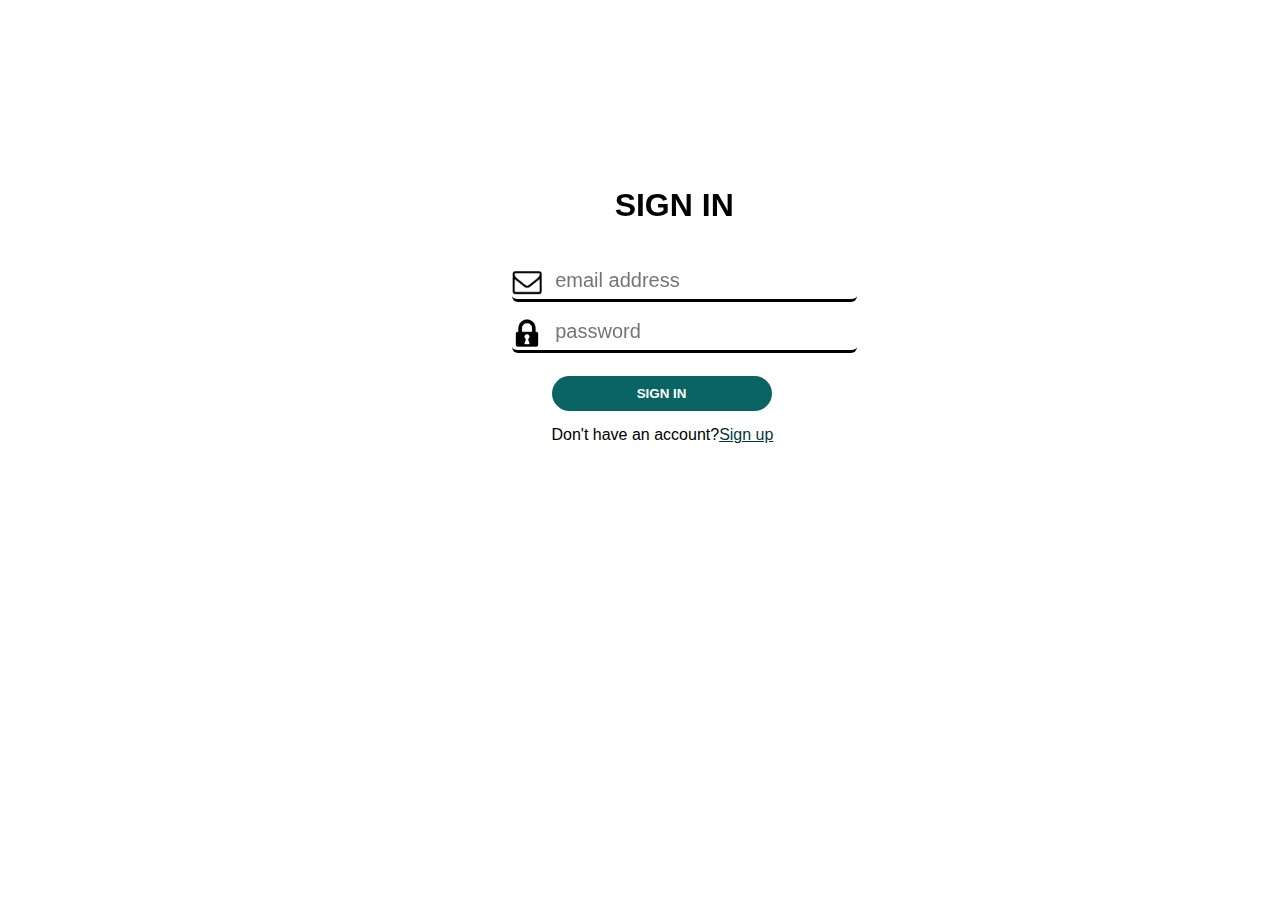
==== day_1/index.html @ aace2925 "day1 code" ====
<!DOCTYPE html>
<html>
  <head>
    <meta charset="utf-8" />
    <meta http-equiv="X-UA-Compatible" content="IE=edge" />
    <title>Page Title</title>
    <meta name="viewport" content="width=device-width, initial-scale=1" />
    <link
      rel="stylesheet"
      href="https://cdnjs.cloudflare.com/ajax/libs/font-awesome/4.7.0/css/font-awesome.min.css"
    />
    <link rel="stylesheet" type="text/css" media="screen" href="style.css" />
    <script src="script.js"></script>
  </head>
  <body>
    <div class="container">
      <form action="/login" method="post" id="login" onsubmit="formSubmit()">
        <h1 class="container_h1">SIGN IN</h1>
        <div class="container_div">
          <input
            type="text"
            placeholder="email address"
            class="container_input"
          />
          <img src="images/email.png" alt="image" class="container_img" />
        </div>
        <div class="container_div">
          <input
            type="password"
            placeholder="password"
            class="container_input"
          />
          <img src="images/lock.png" alt="image" class="container_img" />
        </div>
      </form>
      <div>
        <button type="submit" class="login_btn" onclick="signIn()">
          SIGN IN
        </button>
      </div>
      <p class="container_p">
        Don't have an account?<a href="sing_up.html" class="container_a"
          >Sign up</a
        >
      </p>
    </div>
  </body>
</html>
---- day_1/style.css ----
body {
  font-family: sans-serif;
  /* background-image: url(background.webp); */
}

.container {
  position: relative;
  top: 150px;
  /* display: none; */
}
form {
  position: fixed;
  left: 40%;
}

.container_h1 {
  text-align: center;
  margin-left: -1.3rem;
}

.container_input {
  color: #000;
  font-size: 20px;
  width: 300px;
  height: 35px;
  padding-left: 2.7rem;
  /* opacity: 0.2; */
  border: none;
  margin: 1rem 0 0 0;
  /* z-index: 1; */
  border-radius: 6px;
  border-bottom: 3px solid;
}
.container_img {
  display: flex;
  width: 30px;
  height: 30px;
  margin-top: -2.2rem;
  opacity: 1;
}
.login_btn {
  position: absolute;
  left: 43%;
  top: 210px;
  width: 220px;
  height: 35px;
  border-radius: 25px;
  border: none;
  background-color: rgb(11, 100, 100);
  color: #fff;
  font-weight: bold;
}
.container_p {
  position: relative;
  left: 43%;
  top: 260px;
}
.container_a {
  color: rgb(3, 56, 56);
}
.container_name {
  display: grid;
}

.signin_btn {
  position: absolute;
  left: 20%;
  top: 260px;
  width: 220px;
  height: 35px;
  border-radius: 25px;
  border: none;
  background-color: rgb(23, 28, 164);
  color: #fff;
  font-weight: bold;
}

.container_sign_up {
  position: relative;
  left: 48%;
  top: 300px;
  display: flex;
}

.sign_u {
  width: 30px;
  height: 30px;
}
.google {
  margin-left: -1rem;
}
.facebook {
  margin-left: 1rem;
}
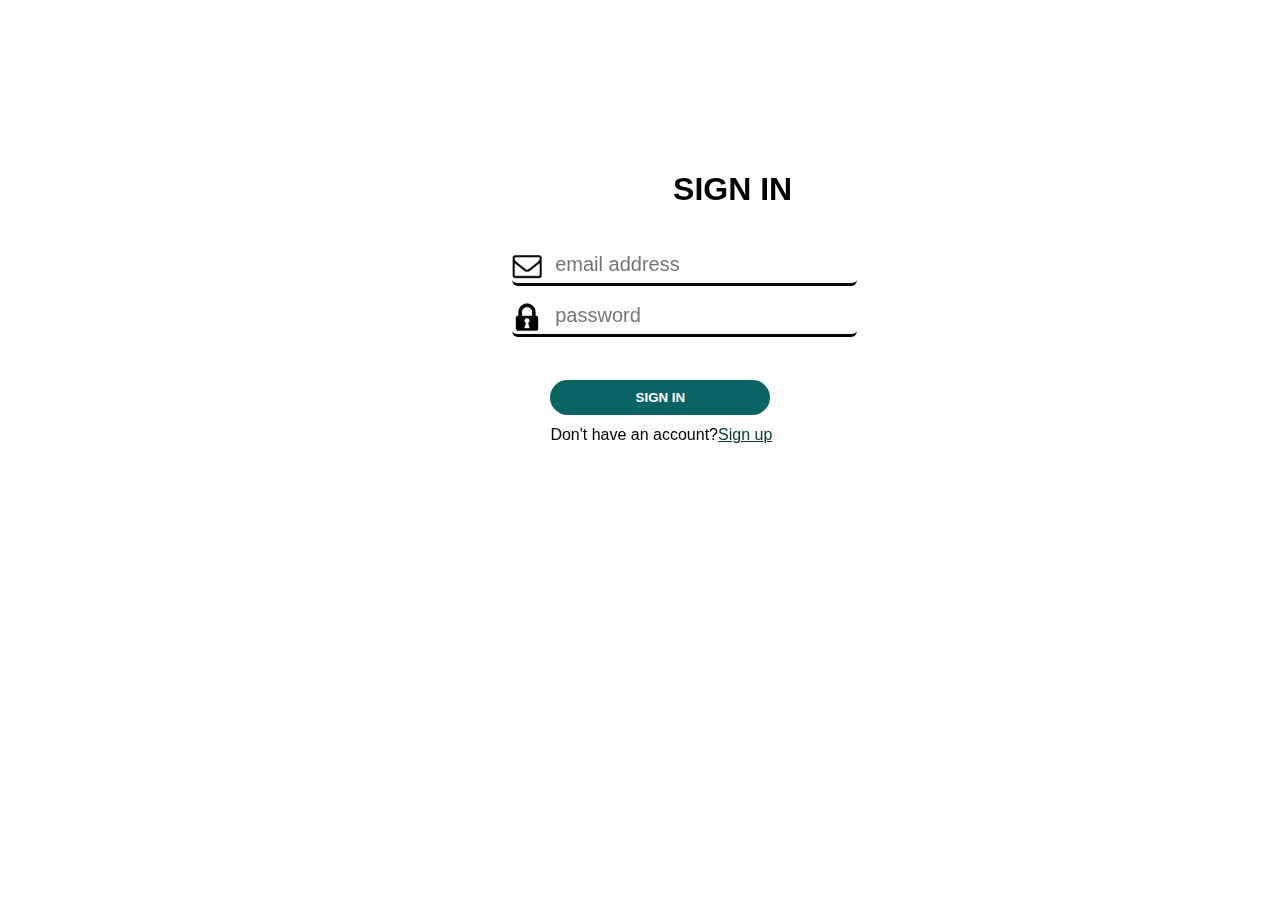
==== commit 54dd9e67: "day1" ====
--- a/day_1/index.html
+++ b/day_1/index.html
@@ -10,11 +10,10 @@
       href="https://cdnjs.cloudflare.com/ajax/libs/font-awesome/4.7.0/css/font-awesome.min.css"
     />
     <link rel="stylesheet" type="text/css" media="screen" href="style.css" />
-    <script src="script.js"></script>
   </head>
   <body>
-    <div class="container">
-      <form action="/login" method="post" id="login" onsubmit="formSubmit()">
+    <div class="container" id="login">
+      <form action="/login" method="post">
         <h1 class="container_h1">SIGN IN</h1>
         <div class="container_div">
           <input
@@ -34,7 +33,7 @@
         </div>
       </form>
       <div>
-        <button type="submit" class="login_btn" onclick="signIn()">
+        <button type="submit" class="login_btn" onclick="myFunction()">
           SIGN IN
         </button>
       </div>
@@ -44,5 +43,6 @@
         >
       </p>
     </div>
+    <script src="script.js"></script>
   </body>
 </html>
--- a/day_1/style.css
+++ b/day_1/style.css
@@ -4,18 +4,18 @@
 }
 
 .container {
-  position: relative;
+  position: absolute;
   top: 150px;
+  left: 40%;
   /* display: none; */
 }
 form {
   position: fixed;
-  left: 40%;
 }
 
 .container_h1 {
   text-align: center;
-  margin-left: -1.3rem;
+  margin-left: 6rem;
 }
 
 .container_input {
@@ -39,9 +39,9 @@
   opacity: 1;
 }
 .login_btn {
-  position: absolute;
+  position: fixed;
   left: 43%;
-  top: 210px;
+  top: 380px;
   width: 220px;
   height: 35px;
   border-radius: 25px;
@@ -51,9 +51,9 @@
   font-weight: bold;
 }
 .container_p {
-  position: relative;
+  position: fixed;
   left: 43%;
-  top: 260px;
+  top: 410px;
 }
 .container_a {
   color: rgb(3, 56, 56);
@@ -80,6 +80,7 @@
   left: 48%;
   top: 300px;
   display: flex;
+  margin-left: 3rem;
 }
 
 .sign_u {
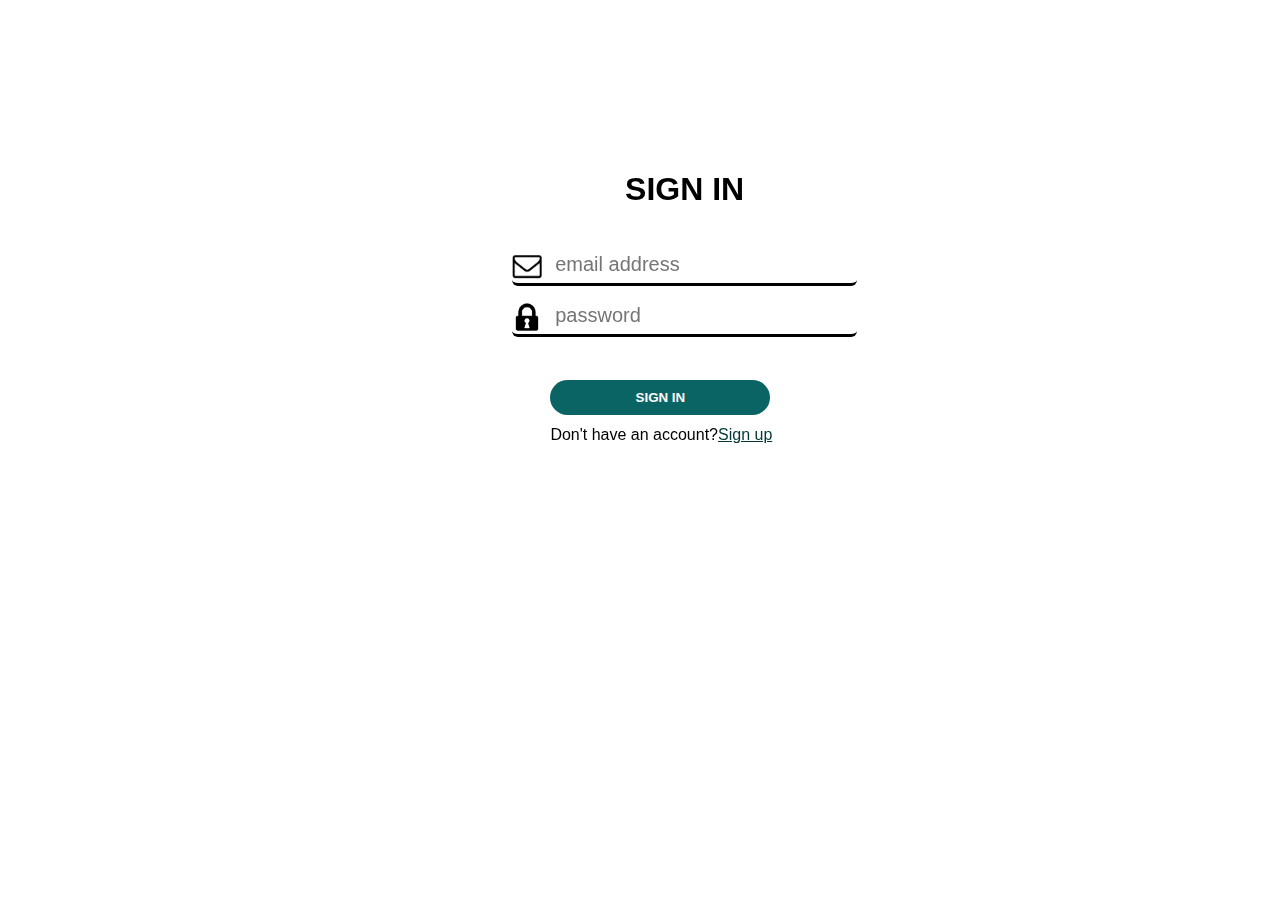
==== commit 10edccf3: "add js" ====
--- a/day_1/index.html
+++ b/day_1/index.html
@@ -12,8 +12,8 @@
     <link rel="stylesheet" type="text/css" media="screen" href="style.css" />
   </head>
   <body>
-    <div class="container" id="login">
-      <form action="/login" method="post">
+    <div class="container">
+      <form action="/login" method="post" id="login" onsubmit="submit_form()">
         <h1 class="container_h1">SIGN IN</h1>
         <div class="container_div">
           <input
--- a/day_1/style.css
+++ b/day_1/style.css
@@ -15,7 +15,6 @@
 
 .container_h1 {
   text-align: center;
-  margin-left: 6rem;
 }
 
 .container_input {
@@ -61,6 +60,10 @@
 .container_name {
   display: grid;
 }
+.container_h2 {
+  text-align: center;
+  margin-left: 6rem;
+}
 
 .signin_btn {
   position: absolute;
